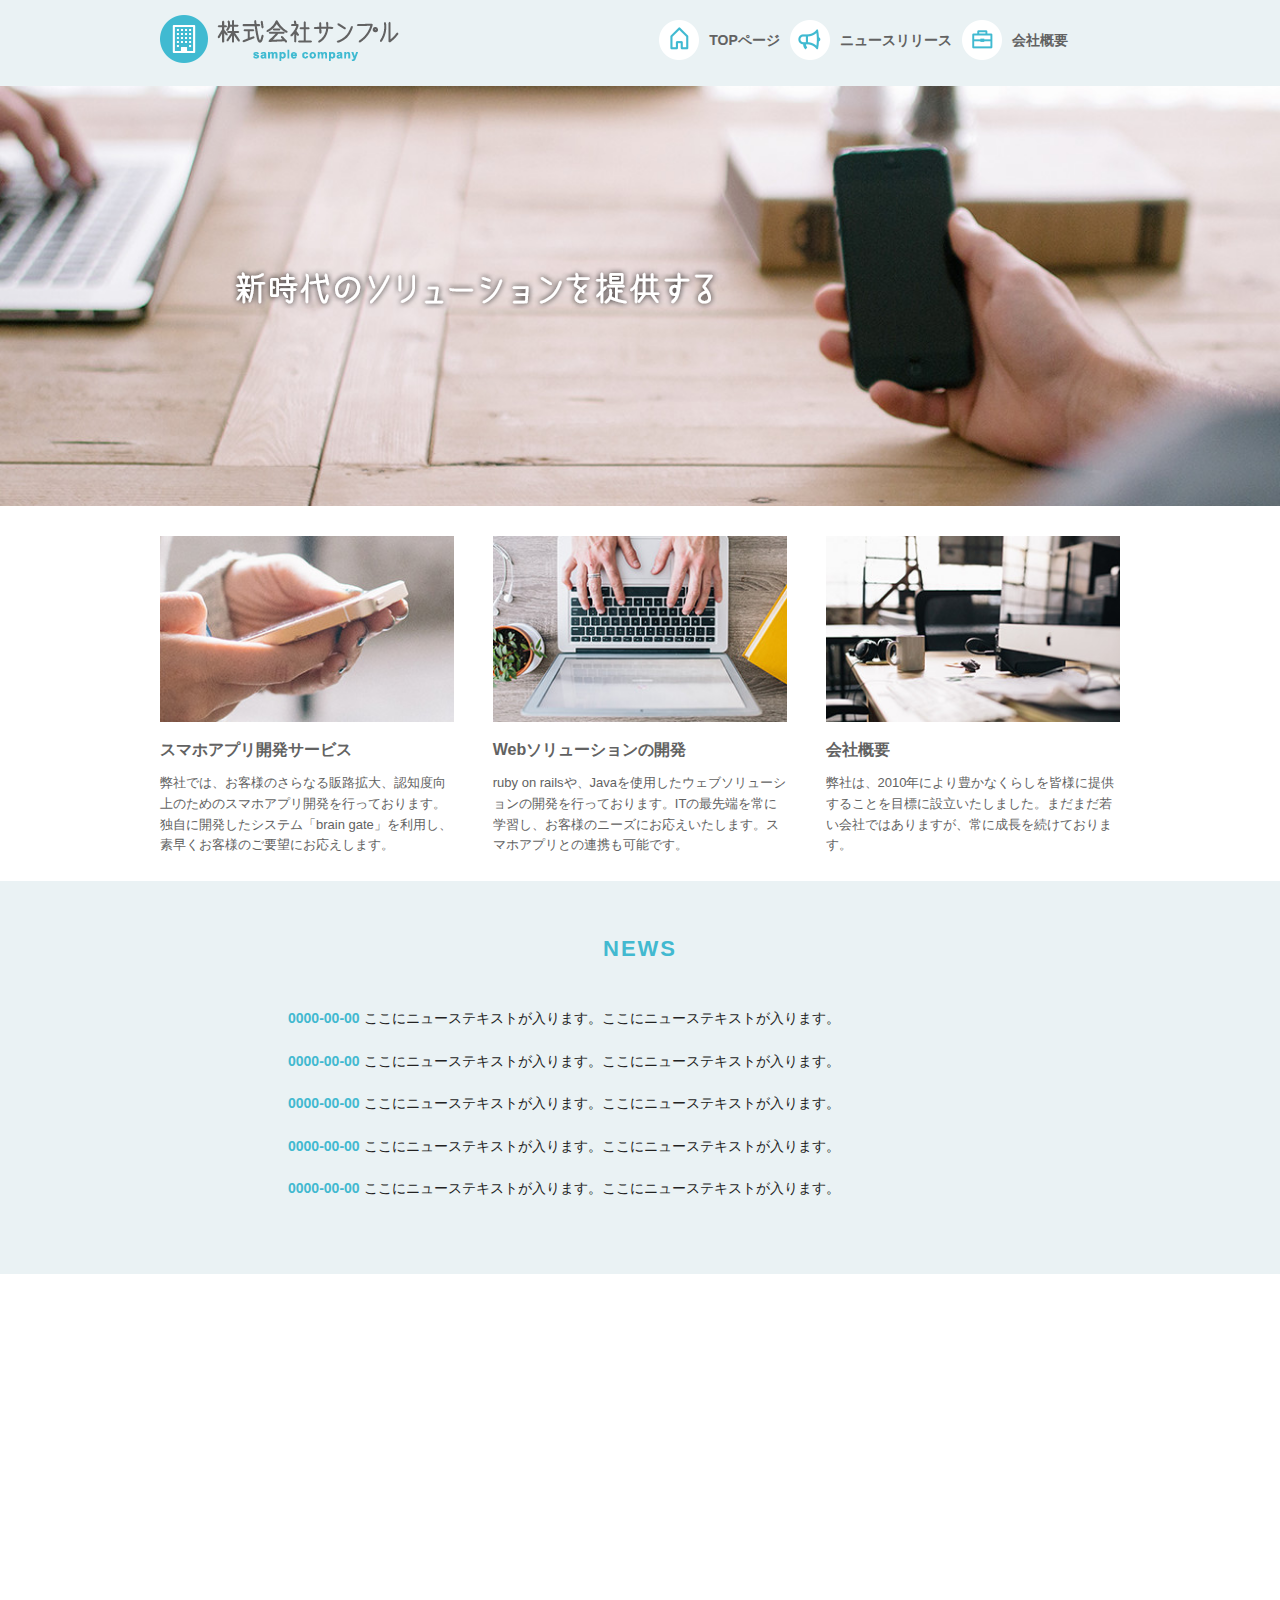
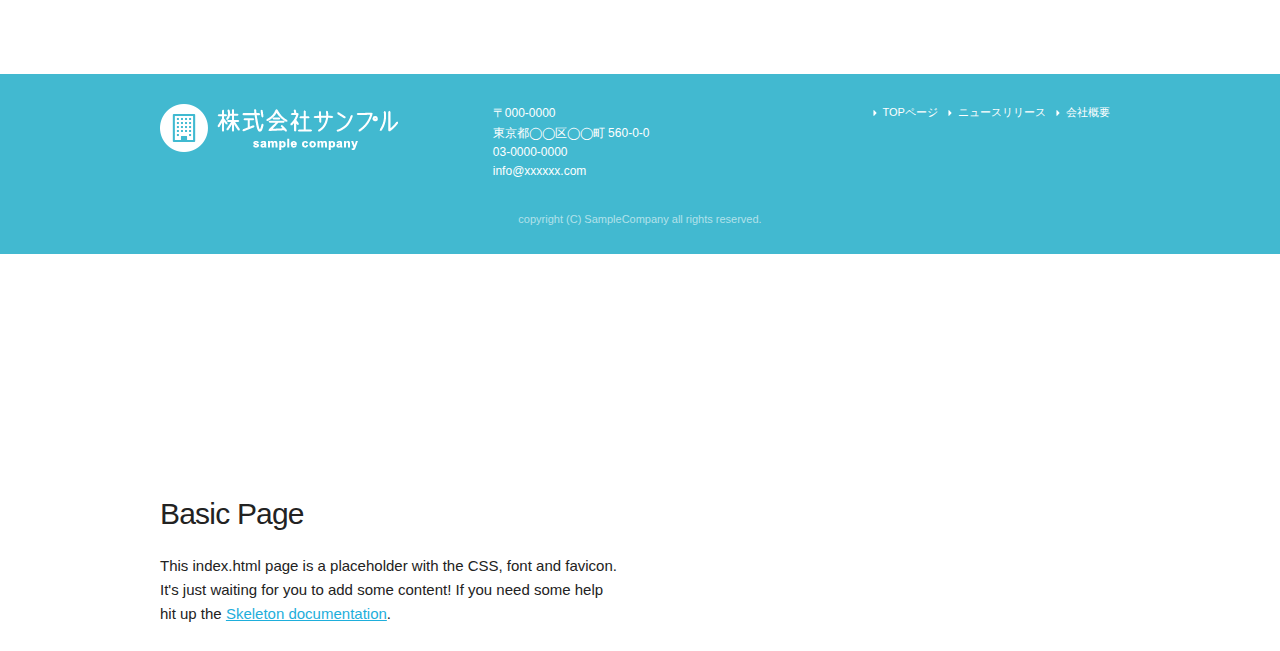
==== index.html @ 651c9660 "first commit" ====
<!DOCTYPE html>
<html lang="jpg">
<head>

  <!-- Basic Page Needs
  –––––––––––––––––––––––––––––––––––––––––––––––––– -->
  <meta charset="utf-8">
  <title>株式会社サンプル</title>
  <meta name="description" content="">
  <meta name="author" content="">

  <!-- Mobile Specific Metas
  –––––––––––––––––––––––––––––––––––––––––––––––––– -->
  <meta name="viewport" content="width=device-width, initial-scale=1">

  <!-- FONT
  –––––––––––––––––––––––––––––––––––––––––––––––––– -->

  <!-- CSS
  –––––––––––––––––––––––––––––––––––––––––––––––––– -->
  <link rel="stylesheet" href="css/normalize.css">
  <link rel="stylesheet" href="css/skeleton.css">
  <link rel="stylesheet" href="css/sample.css">

  <!-- Favicon
  –––––––––––––––––––––––––––––––––––––––––––––––––– -->
  <link rel="icon" type="image/png" href="images/favicon.png">

</head>
<body>
  <header>
    <div id="header_in" class="container">
      <div class="row">
        <div class="six columns logo">
          
          <h1><a href="index.html"><img class="u-max-full-width" src="images/top/logo.png" alt="株式会社サンプル" srcset="images/top/logo@2x.png 2x" /></a></h1>
          
        </div>
        <div class="six columns navi">
          
         <div class="sp_navi">
          <img id="sp_navi_btn" class="u-max-full-width" src="images/top/sp_navi.png" alt="sp_navi" srcset="images/top/sp_navi@2x.png 2x" />

          <ul class="sp_navi_li">
            <li><a href="index.html">TOPページ</a></li>
            <li><a href="news.html">ニュースリリース</a></li>
            <li><a href="company.html">会社概要</a></li>
          </ul>
        </div>
        <!-- sp_navi -->
        
        <div class="pc_navi">
          <ul class="pc_navi_li">
            <li class="navi_toppage"><a href="index.html">TOPページ</a></li>
            <li class="navi_news"><a href="news.html">ニュースリリース</a></li>
            <li class="navi_company"><a href="company.html">会社概要</a></li>
          </ul>
        </div>
        <!-- pc_navi -->

      </div>
    </div>
    <!-- row -->
  </div>
  <!-- header_in -->
  </header>
  
<div id="cover_area">
  <div class="container">
    <div class="twelve columns">
      <img class="u-max-full-width" src="images/top/cover_read.png" alt="新時代のソリューションを提供する" srcset="images/top/cover_read@2x.png 2x" />
    </div>
  </div>
</div>
<!-- #cover -->

<div id="service_area">

  <div class="container">
    <div class="row">

      <div class="four columns">

        <img class="u-max-full-width" src="images/top/service_01.jpg" alt="スマホアプリ開発サービス" srcset="images/top/service_01@2x.jpg 2x" />

        <div class="service_title">スマホアプリ開発サービス</div>
        <p>弊社では、お客様のさらなる販路拡大、認知度向上のためのスマホアプリ開発を行っております。独自に開発したシステム「brain gate」を利用し、素早くお客様のご要望にお応えします。</p>

      </div><!-- column -->
      <div class="four columns">

        <img class="u-max-full-width" src="images/top/service_02.jpg" alt="Webソリューションの開発" srcset="images/top/service_02@2x.jpg 2x" />

        <div class="service_title">Webソリューションの開発</div>
        <p>ruby on railsや、Javaを使用したウェブソリューションの開発を行っております。ITの最先端を常に学習し、お客様のニーズにお応えいたします。スマホアプリとの連携も可能です。</p>

      </div><!-- column -->
      <div class="four columns">

        <img class="u-max-full-width" src="images/top/service_03.jpg" alt="会社概要" srcset="images/top/service_03@2x.jpg 2x" />

        <div class="service_title">会社概要</div>
        <p>弊社は、2010年により豊かなくらしを皆様に提供することを目標に設立いたしました。まだまだ若い会社ではありますが、常に成長を続けております。</p>

      </div><!-- column -->

    </div>
  </div>

</div>
<!-- #service_area -->

<div id="news_area">

  <div class="container">
    <div class="row">

      <div class="twelve columns">

        <div class="news_title">NEWS</div>

        <ul class="news_lists">
          <li><span>0000-00-00</span> ここにニューステキストが入ります。ここにニューステキストが入ります。</li>
          <li><span>0000-00-00</span> ここにニューステキストが入ります。ここにニューステキストが入ります。</li>
          <li><span>0000-00-00</span> ここにニューステキストが入ります。ここにニューステキストが入ります。</li>
          <li><span>0000-00-00</span> ここにニューステキストが入ります。ここにニューステキストが入ります。</li>
          <li><span>0000-00-00</span> ここにニューステキストが入ります。ここにニューステキストが入ります。</li>
        </ul>

      </div>

    </div>
  </div>

</div>
<!-- #news_area -->

<div id="googlemap_area">
  <script src="//maps.google.com/maps/api/js?sensor=true"></script>
<script type="text/javascript">
function googleMap() {
var latlng = new google.maps.LatLng(35.6694293,139.7189323);/* 座標 */
var myOptions = {
zoom: 16, /*拡大比率*/
center: latlng,
scrollwheel: false,
      disableDoubleClickZoom: true,
      draggable: false,
mapTypeControlOptions: { mapTypeIds: ['style', google.maps.MapTypeId.ROADMAP] }
};
var map = new google.maps.Map(document.getElementById('map1'), myOptions);
/*アイコン設定*/
var icon = new google.maps.MarkerImage('images/top/pin.png',/*画像url*/
new google.maps.Size(48,56),/*アイコンサイズ*/
new google.maps.Point(0,0)/*アイコン位置*/
);
var markerOptions = {
position: latlng,
map: map,
icon: icon,
title: '株式会社サンプル',/*タイトル*/
animation: google.maps.Animation.DROP/*アニメーション*/
};
var marker = new google.maps.Marker(markerOptions);
/*取得スタイルの貼り付け*/
var styleOptions = [
{
"stylers": [
{ "hue": '#	eaf2f4' }
]
}
];
var styledMapOptions = { name: '株式会社サンプル' }/*地図右上のタイトル*/
var sampleType = new google.maps.StyledMapType(styleOptions, styledMapOptions);
map.mapTypes.set('style', sampleType);
map.setMapTypeId('style');
};
google.maps.event.addDomListener(window, 'load', function() {
googleMap();
});
</script>
<div id="map1" style="width:100%; height:400px; margin:0 auto;"></div>

</div>
<!-- #googlemap_area -->

<footer>
  <div class="container">
    <div class="row">
      <div class="four columns sp">
        <img class="u-max-full-width" src="images/top/footer_logo.png" alt="株式会社サンプル" srcset="images/top/footer_logo@2x.png 2x" />
      </div>
      <!-- columns -->
      <div class="four columns foot_address sp">
        〒000-0000<br />
        東京都◯◯区◯◯町 560-0-0<br />
        03-0000-0000<br />
        info@xxxxxx.com
      </div>
      <!-- columns -->
      <div class="four columns">
        <ul class="foot_navi">
          <li><a href="">TOPページ</a></li>
          <li><a href="">ニュースリリース</a></li>
          <li><a href="">会社概要</a></li>
        </ul>
      </div>
      <!-- columns -->
    </div>
    <!-- row -->

    <div class="row">
      <div class="twelve columns sp">
        <p class="copy">copyright (C) SampleCompany all rights reserved.</p>
      </div>
      <!-- columns -->
    </div>
    <!-- row -->
  </div>
</footer>
<!-- //footer -->

  <!-- Primary Page Layout
  –––––––––––––––––––––––––––––––––––––––––––––––––– -->
  <div class="container">
    <div class="row">
      <div class="one-half column" style="margin-top: 25%">
        <h4>Basic Page</h4>
        <p>This index.html page is a placeholder with the CSS, font and favicon. It's just waiting for you to add some content! If you need some help hit up the <a href="http://www.getskeleton.com">Skeleton documentation</a>.</p>
      </div>
    </div>
  </div>

<script type="text/javascript" src="//ajax.googleapis.com/ajax/libs/jquery/1.10.2/jquery.min.js"></script>

<script>
  $(function(){
    $(document).ready(function(){

      $("#sp_navi_btn").click(function () {
        $(this).next().slideToggle();
      });

    });
  });
</script>

<!-- End Document
  –––––––––––––––––––––––––––––––––––––––––––––––––– -->
</body>
</html>
---- css/skeleton.css ----
/*
* Skeleton V2.0.4
* Copyright 2014, Dave Gamache
* www.getskeleton.com
* Free to use under the MIT license.
* http://www.opensource.org/licenses/mit-license.php
* 12/29/2014
*/


/* Table of contents
––––––––––––––––––––––––––––––––––––––––––––––––––
- Grid
- Base Styles
- Typography
- Links
- Buttons
- Forms
- Lists
- Code
- Tables
- Spacing
- Utilities
- Clearing
- Media Queries
*/


/* Grid
–––––––––––––––––––––––––––––––––––––––––––––––––– */
.container {
  position: relative;
  width: 100%;
  max-width: 960px;
  margin: 0 auto;
  padding: 0 20px;
  box-sizing: border-box; }
.column,
.columns {
  width: 100%;
  float: left;
  box-sizing: border-box; }

/* For devices larger than 400px */
@media (min-width: 400px) {
  .container {
    width: 85%;
    padding: 0; }
}

/* For devices larger than 550px */
@media (min-width: 550px) {
  .container {
    width: 80%; }
  .column,
  .columns {
    margin-left: 4%; }
  .column:first-child,
  .columns:first-child {
    margin-left: 0; }

  .one.column,
  .one.columns                    { width: 4.66666666667%; }
  .two.columns                    { width: 13.3333333333%; }
  .three.columns                  { width: 22%;            }
  .four.columns                   { width: 30.6666666667%; }
  .five.columns                   { width: 39.3333333333%; }
  .six.columns                    { width: 48%;            }
  .seven.columns                  { width: 56.6666666667%; }
  .eight.columns                  { width: 65.3333333333%; }
  .nine.columns                   { width: 74.0%;          }
  .ten.columns                    { width: 82.6666666667%; }
  .eleven.columns                 { width: 91.3333333333%; }
  .twelve.columns                 { width: 100%; margin-left: 0; }

  .one-third.column               { width: 30.6666666667%; }
  .two-thirds.column              { width: 65.3333333333%; }

  .one-half.column                { width: 48%; }

  /* Offsets */
  .offset-by-one.column,
  .offset-by-one.columns          { margin-left: 8.66666666667%; }
  .offset-by-two.column,
  .offset-by-two.columns          { margin-left: 17.3333333333%; }
  .offset-by-three.column,
  .offset-by-three.columns        { margin-left: 26%;            }
  .offset-by-four.column,
  .offset-by-four.columns         { margin-left: 34.6666666667%; }
  .offset-by-five.column,
  .offset-by-five.columns         { margin-left: 43.3333333333%; }
  .offset-by-six.column,
  .offset-by-six.columns          { margin-left: 52%;            }
  .offset-by-seven.column,
  .offset-by-seven.columns        { margin-left: 60.6666666667%; }
  .offset-by-eight.column,
  .offset-by-eight.columns        { margin-left: 69.3333333333%; }
  .offset-by-nine.column,
  .offset-by-nine.columns         { margin-left: 78.0%;          }
  .offset-by-ten.column,
  .offset-by-ten.columns          { margin-left: 86.6666666667%; }
  .offset-by-eleven.column,
  .offset-by-eleven.columns       { margin-left: 95.3333333333%; }

  .offset-by-one-third.column,
  .offset-by-one-third.columns    { margin-left: 34.6666666667%; }
  .offset-by-two-thirds.column,
  .offset-by-two-thirds.columns   { margin-left: 69.3333333333%; }

  .offset-by-one-half.column,
  .offset-by-one-half.columns     { margin-left: 52%; }

}


/* Base Styles
–––––––––––––––––––––––––––––––––––––––––––––––––– */
/* NOTE
html is set to 62.5% so that all the REM measurements throughout Skeleton
are based on 10px sizing. So basically 1.5rem = 15px :) */
html {
  font-size: 62.5%; }
body {
  font-size: 1.5em; /* currently ems cause chrome bug misinterpreting rems on body element */
  line-height: 1.6;
  font-weight: 400;
  font-family: "Raleway", "HelveticaNeue", "Helvetica Neue", Helvetica, Arial, sans-serif;
  color: #222; }


/* Typography
–––––––––––––––––––––––––––––––––––––––––––––––––– */
h1, h2, h3, h4, h5, h6 {
  margin-top: 0;
  margin-bottom: 2rem;
  font-weight: 300; }
h1 { font-size: 4.0rem; line-height: 1.2;  letter-spacing: -.1rem;}
h2 { font-size: 3.6rem; line-height: 1.25; letter-spacing: -.1rem; }
h3 { font-size: 3.0rem; line-height: 1.3;  letter-spacing: -.1rem; }
h4 { font-size: 2.4rem; line-height: 1.35; letter-spacing: -.08rem; }
h5 { font-size: 1.8rem; line-height: 1.5;  letter-spacing: -.05rem; }
h6 { font-size: 1.5rem; line-height: 1.6;  letter-spacing: 0; }

/* Larger than phablet */
@media (min-width: 550px) {
  h1 { font-size: 5.0rem; }
  h2 { font-size: 4.2rem; }
  h3 { font-size: 3.6rem; }
  h4 { font-size: 3.0rem; }
  h5 { font-size: 2.4rem; }
  h6 { font-size: 1.5rem; }
}

p {
  margin-top: 0; }


/* Links
–––––––––––––––––––––––––––––––––––––––––––––––––– */
a {
  color: #1EAEDB; }
a:hover {
  color: #0FA0CE; }


/* Buttons
–––––––––––––––––––––––––––––––––––––––––––––––––– */
.button,
button,
input[type="submit"],
input[type="reset"],
input[type="button"] {
  display: inline-block;
  height: 38px;
  padding: 0 30px;
  color: #555;
  text-align: center;
  font-size: 11px;
  font-weight: 600;
  line-height: 38px;
  letter-spacing: .1rem;
  text-transform: uppercase;
  text-decoration: none;
  white-space: nowrap;
  background-color: transparent;
  border-radius: 4px;
  border: 1px solid #bbb;
  cursor: pointer;
  box-sizing: border-box; }
.button:hover,
button:hover,
input[type="submit"]:hover,
input[type="reset"]:hover,
input[type="button"]:hover,
.button:focus,
button:focus,
input[type="submit"]:focus,
input[type="reset"]:focus,
input[type="button"]:focus {
  color: #333;
  border-color: #888;
  outline: 0; }
.button.button-primary,
button.button-primary,
input[type="submit"].button-primary,
input[type="reset"].button-primary,
input[type="button"].button-primary {
  color: #FFF;
  background-color: #33C3F0;
  border-color: #33C3F0; }
.button.button-primary:hover,
button.button-primary:hover,
input[type="submit"].button-primary:hover,
input[type="reset"].button-primary:hover,
input[type="button"].button-primary:hover,
.button.button-primary:focus,
button.button-primary:focus,
input[type="submit"].button-primary:focus,
input[type="reset"].button-primary:focus,
input[type="button"].button-primary:focus {
  color: #FFF;
  background-color: #1EAEDB;
  border-color: #1EAEDB; }


/* Forms
–––––––––––––––––––––––––––––––––––––––––––––––––– */
input[type="email"],
input[type="number"],
input[type="search"],
input[type="text"],
input[type="tel"],
input[type="url"],
input[type="password"],
textarea,
select {
  height: 38px;
  padding: 6px 10px; /* The 6px vertically centers text on FF, ignored by Webkit */
  background-color: #fff;
  border: 1px solid #D1D1D1;
  border-radius: 4px;
  box-shadow: none;
  box-sizing: border-box; }
/* Removes awkward default styles on some inputs for iOS */
input[type="email"],
input[type="number"],
input[type="search"],
input[type="text"],
input[type="tel"],
input[type="url"],
input[type="password"],
textarea {
  -webkit-appearance: none;
     -moz-appearance: none;
          appearance: none; }
textarea {
  min-height: 65px;
  padding-top: 6px;
  padding-bottom: 6px; }
input[type="email"]:focus,
input[type="number"]:focus,
input[type="search"]:focus,
input[type="text"]:focus,
input[type="tel"]:focus,
input[type="url"]:focus,
input[type="password"]:focus,
textarea:focus,
select:focus {
  border: 1px solid #33C3F0;
  outline: 0; }
label,
legend {
  display: block;
  margin-bottom: .5rem;
  font-weight: 600; }
fieldset {
  padding: 0;
  border-width: 0; }
input[type="checkbox"],
input[type="radio"] {
  display: inline; }
label > .label-body {
  display: inline-block;
  margin-left: .5rem;
  font-weight: normal; }


/* Lists
–––––––––––––––––––––––––––––––––––––––––––––––––– */
ul {
  list-style: circle inside; }
ol {
  list-style: decimal inside; }
ol, ul {
  padding-left: 0;
  margin-top: 0; }
ul ul,
ul ol,
ol ol,
ol ul {
  margin: 1.5rem 0 1.5rem 3rem;
  font-size: 90%; }
li {
  margin-bottom: 1rem; }


/* Code
–––––––––––––––––––––––––––––––––––––––––––––––––– */
code {
  padding: .2rem .5rem;
  margin: 0 .2rem;
  font-size: 90%;
  white-space: nowrap;
  background: #F1F1F1;
  border: 1px solid #E1E1E1;
  border-radius: 4px; }
pre > code {
  display: block;
  padding: 1rem 1.5rem;
  white-space: pre; }


/* Tables
–––––––––––––––––––––––––––––––––––––––––––––––––– */
th,
td {
  padding: 12px 15px;
  text-align: left;
  border-bottom: 1px solid #E1E1E1; }
th:first-child,
td:first-child {
  padding-left: 0; }
th:last-child,
td:last-child {
  padding-right: 0; }


/* Spacing
–––––––––––––––––––––––––––––––––––––––––––––––––– */
button,
.button {
  margin-bottom: 1rem; }
input,
textarea,
select,
fieldset {
  margin-bottom: 1.5rem; }
pre,
blockquote,
dl,
figure,
table,
p,
ul,
ol,
form {
  margin-bottom: 2.5rem; }


/* Utilities
–––––––––––––––––––––––––––––––––––––––––––––––––– */
.u-full-width {
  width: 100%;
  box-sizing: border-box; }
.u-max-full-width {
  max-width: 100%;
  box-sizing: border-box; }
.u-pull-right {
  float: right; }
.u-pull-left {
  float: left; }


/* Misc
–––––––––––––––––––––––––––––––––––––––––––––––––– */
hr {
  margin-top: 3rem;
  margin-bottom: 3.5rem;
  border-width: 0;
  border-top: 1px solid #E1E1E1; }


/* Clearing
–––––––––––––––––––––––––––––––––––––––––––––––––– */

/* Self Clearing Goodness */
.container:after,
.row:after,
.u-cf {
  content: "";
  display: table;
  clear: both; }


/* Media Queries
–––––––––––––––––––––––––––––––––––––––––––––––––– */
/*
Note: The best way to structure the use of media queries is to create the queries
near the relevant code. For example, if you wanted to change the styles for buttons
on small devices, paste the mobile query code up in the buttons section and style it
there.
*/


/* Larger than mobile */
@media (min-width: 400px) {}

/* Larger than phablet (also point when grid becomes active) */
@media (min-width: 550px) {}

/* Larger than tablet */
@media (min-width: 750px) {}

/* Larger than desktop */
@media (min-width: 1000px) {}

/* Larger than Desktop HD */
@media (min-width: 1200px) {}
---- css/sample.css ----
html {
  font-size: 62.5%; }

header {
  background: #eaf2f4; }
  header #header_in {
    padding-top: 10px;
    padding-bottom: 4px; }
  @media (max-width: 550px) {
    header .logo {
      width: 190px; }
    header .navi {
      width: 40px;
      float: right; } }
  header .sp_navi_li {
    width: 180px;
    position: absolute;
    top: 50px;
    right: 2%;
    border: 1px solid #eee;
    background: white;
    margin: 0;
    padding: 0;
    display: none;
    z-index: 100; }
    header .sp_navi_li li {
      list-style: none;
      margin: 0;
      padding: 0; }
      header .sp_navi_li li a {
        display: block;
        padding: 10px 8px;
        border-bottom: 1px solid #eee;
        font-size: 14px;
        text-decoration: none; }
  @media (min-width: 551px) {
    header .sp_navi {
      display: none; }
    header #header_in {
      padding: 15px 0 10px 0; }
    header .pc_navi_li {
      margin: 0;
      padding: 0; }
      header .pc_navi_li li {
        list-style: none;
        margin: 5px 0 0 0;
        padding: 0; }
        header .pc_navi_li li a {
          color: #626262;
          text-decoration: none;
          font-weight: bold;
          font-size: 14px;
          font-size: 1.4rem;
          float: left;
          padding-right: 10px; }
        header .pc_navi_li li a:hover {
          color: #42b9d0; }
      header .pc_navi_li li.navi_toppage a {
        background-repeat: no-repeat;
        display: inline-block;
        line-height: 40px;
        padding-left: 50px;
        background-image: url("../images/top/navi_top.png");
        background-size: 40px 40px; } }
    @media screen and (min-width: 551px) and (-webkit-min-device-pixel-ratio: 2), (min-width: 551px) and (min-resolution: 2dppx) {
      header .pc_navi_li li.navi_toppage a {
        background-image: url("../images/top/navi_top@2x.png"); } }
  @media (min-width: 551px) {
      header .pc_navi_li li.navi_news a {
        background-repeat: no-repeat;
        display: inline-block;
        line-height: 40px;
        padding-left: 50px;
        background-image: url("../images/top/navi_news.png");
        background-size: 40px 40px; } }
    @media screen and (min-width: 551px) and (-webkit-min-device-pixel-ratio: 2), (min-width: 551px) and (min-resolution: 2dppx) {
      header .pc_navi_li li.navi_news a {
        background-image: url("../images/top/navi_news@2x.png"); } }
  @media (min-width: 551px) {
      header .pc_navi_li li.navi_company a {
        background-repeat: no-repeat;
        display: inline-block;
        line-height: 40px;
        padding-left: 50px;
        background-image: url("../images/top/navi_company.png");
        background-size: 40px 40px; } }
    @media screen and (min-width: 551px) and (-webkit-min-device-pixel-ratio: 2), (min-width: 551px) and (min-resolution: 2dppx) {
      header .pc_navi_li li.navi_company a {
        background-image: url("../images/top/navi_company@2x.png"); } }

  @media (max-width: 550px) {
    header .pc_navi {
      display: none; } }

#cover_area {
  text-align: center;
  padding: 80px 0;
  background-image: url("../images/top/cover.jpg");
  background-size: cover; }
  @media screen and (-webkit-min-device-pixel-ratio: 2), (min-resolution: 2dppx) {
    #cover_area {
      background-image: url("../images/top/cover@2x.jpg"); } }
  @media (min-width: 551px) {
    #cover_area {
      text-align: left;
      height: 420px;
      padding: 0; }
      #cover_area img {
        margin-top: 180px;
        margin-left: 70px; } }

#service_area {
  padding-top: 20px; }
  @media (min-width: 551px) {
    #service_area {
      padding-top: 30px; } }
  #service_area .columns {
    color: #626262; }
    #service_area .columns .service_title {
      font-size: 18px;
      font-size: 1.8rem;
      font-weight: bold;
      margin-top: 8px; }
    #service_area .columns p {
      font-size: 15px;
      font-size: 1.5rem;
      margin-top: 10px; }
    @media (min-width: 551px) {
      #service_area .columns .service_title {
        font-size: 16px;
        font-size: 1.6rem; }
      #service_area .columns p {
        font-size: 13px;
        font-size: 1.3rem; } }

#news_area {
  background-color: #eaf2f4; }
  @media (min-width: 551px) {
    #news_area .container {
      padding: 0px 10% 50px 10%; } }
  #news_area .news_title {
    text-align: center;
    font-size: 26px;
    font-size: 2.6rem;
    color: #42b9d0;
    padding: 15px 0 10px 0;
    font-weight: bold;
    letter-spacing: 0.2rem; }
  #news_area .news_lists li {
    list-style: none;
    font-size: 15px;
    font-size: 1.5rem; }
    #news_area .news_lists li span {
      color: #42b9d0;
      font-weight: bold;
      display: block;
      margin-bottom: 3px; }
  @media (min-width: 551px) {
    #news_area .news_title {
      text-align: center;
      font-size: 22px;
      font-size: 2.2rem;
      color: #42b9d0;
      padding: 50px 0 41px 0;
      letter-spacing: 0.2rem; }
    #news_area .news_lists li {
      list-style: none;
      font-size: 14px;
      font-size: 1.4rem;
      margin-bottom: 20px; }
      #news_area .news_lists li span {
        color: #42b9d0;
        font-weight: bold;
        display: inline;
        margin-bottom: 0px; } }

footer {
  background-color: #42b9d0;
  color: #fff;
  padding-top: 20px; }
  @media (max-width: 550px) {
    footer .container {
      margin: 0;
      padding: 0; }
    footer .sp {
      padding: 0 6%;
      margin: 0 auto; }
    footer .foot_navi {
      margin-top: 20px; }
      footer .foot_navi li {
        list-style: none;
        margin-bottom: 1px; }
        footer .foot_navi li a {
          color: #42b9d0;
          background-color: #eaf2f4;
          display: block;
          text-align: center;
          font-weight: bold;
          text-decoration: none;
          font-size: 16px;
          font-size: 1.6rem;
          padding: 16px 0; } }
  footer .foot_address {
    font-size: 16px;
    font-size: 1.6rem;
    padding-top: 10px; }
  footer .copy {
    text-align: center;
    font-size: 11px;
    font-size: 1.1rem;
    color: #b2e1ea; }
  @media (min-width: 551px) {
    footer {
      padding-top: 30px; }
      footer .foot_address {
        padding: 0px;
        font-size: 12px;
        font-size: 1.2rem; }
      footer .foot_navi {
        float: right; }
        footer .foot_navi li {
          list-style: none;
          background-repeat: no-repeat;
          background-position: left center;
          display: inline-block;
          float: left;
          margin-right: 10px;
          font-size: 11px;
          font-size: 1.1rem;
          background-image: url("../images/top/foot_arroehead.png");
          background-size: 4px 6px; } }
      @media screen and (min-width: 551px) and (-webkit-min-device-pixel-ratio: 2), (min-width: 551px) and (min-resolution: 2dppx) {
        footer .foot_navi li {
          background-image: url("../images/top/foot_arroehead@2x.png"); } }
  @media (min-width: 551px) {
        footer .foot_navi a {
          color: white;
          padding-left: 10px;
          text-decoration: none; }
        footer .foot_navi a:hover {
          color: #eaf2f4; }
      footer .copy {
        margin-top: 30px; } }

h1 {
  margin: 0;
  padding: 0; }

/*# sourceMappingURL=sample.css.map */
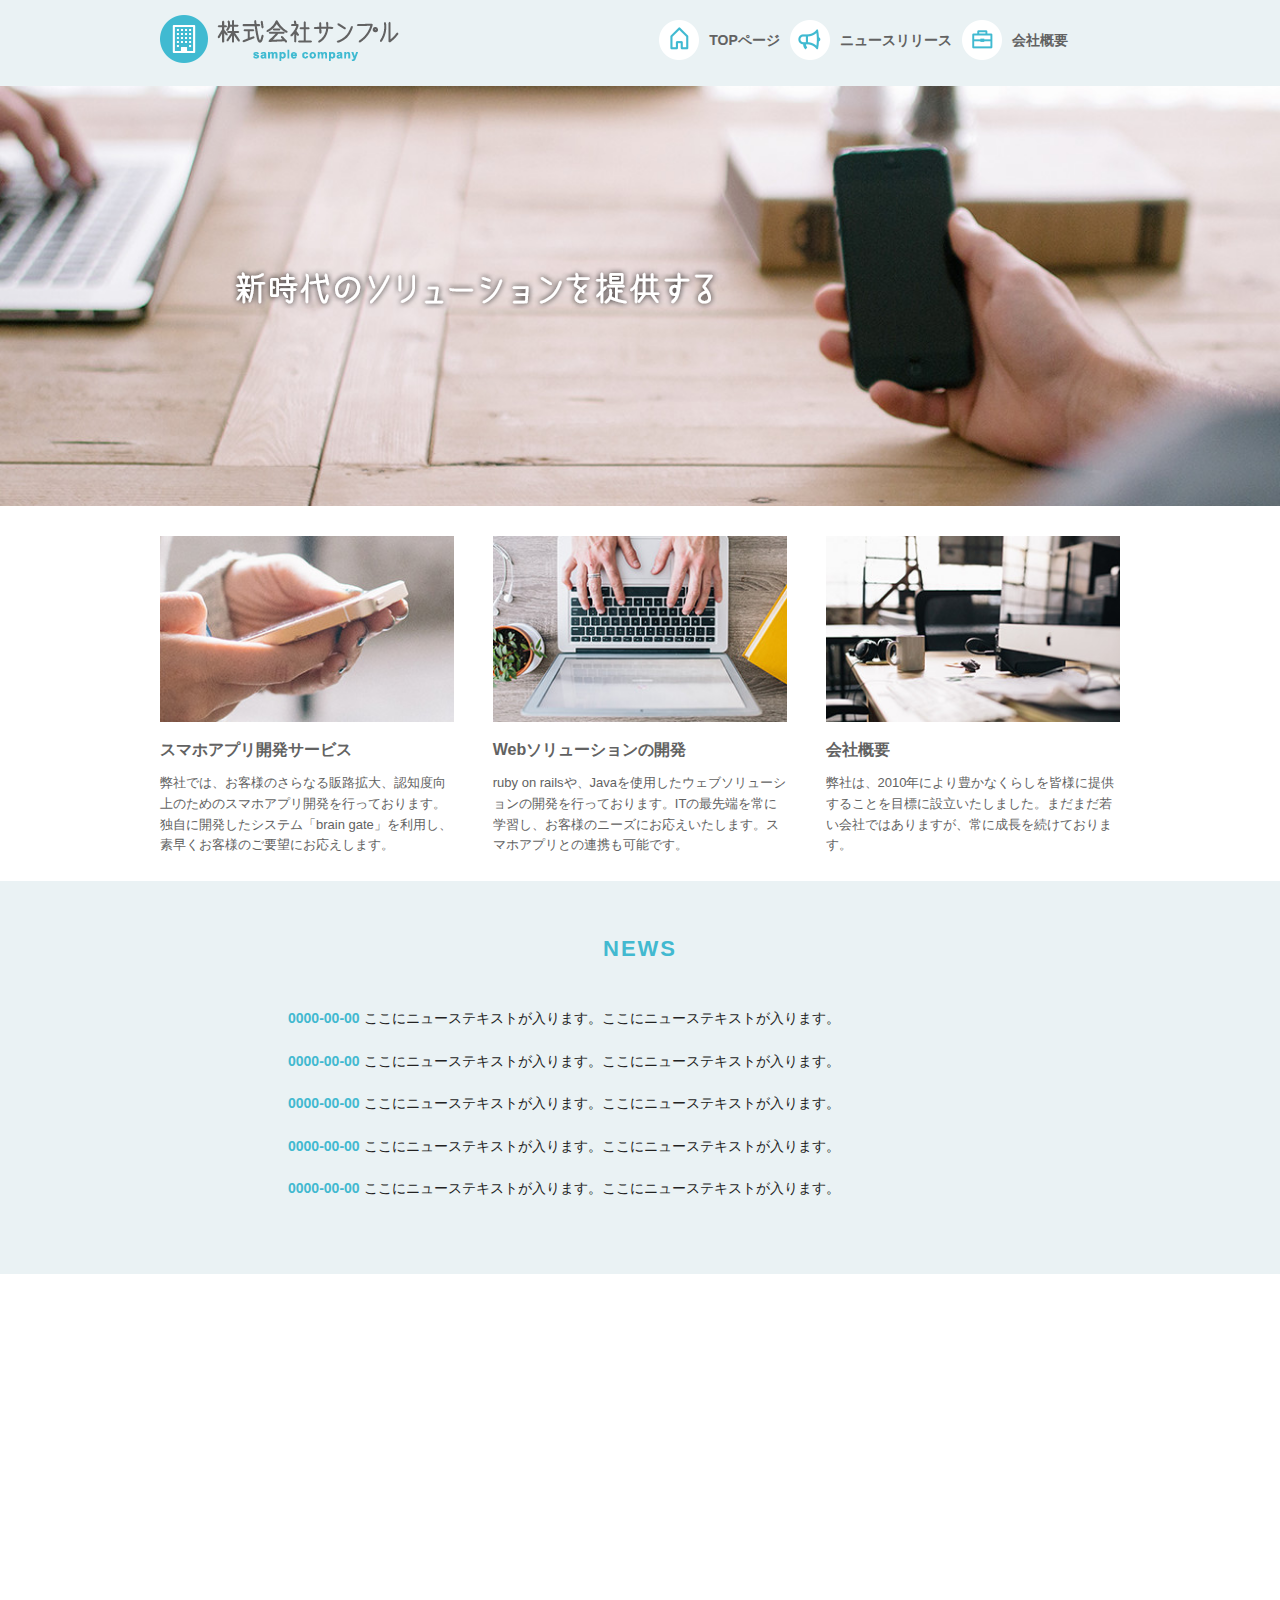
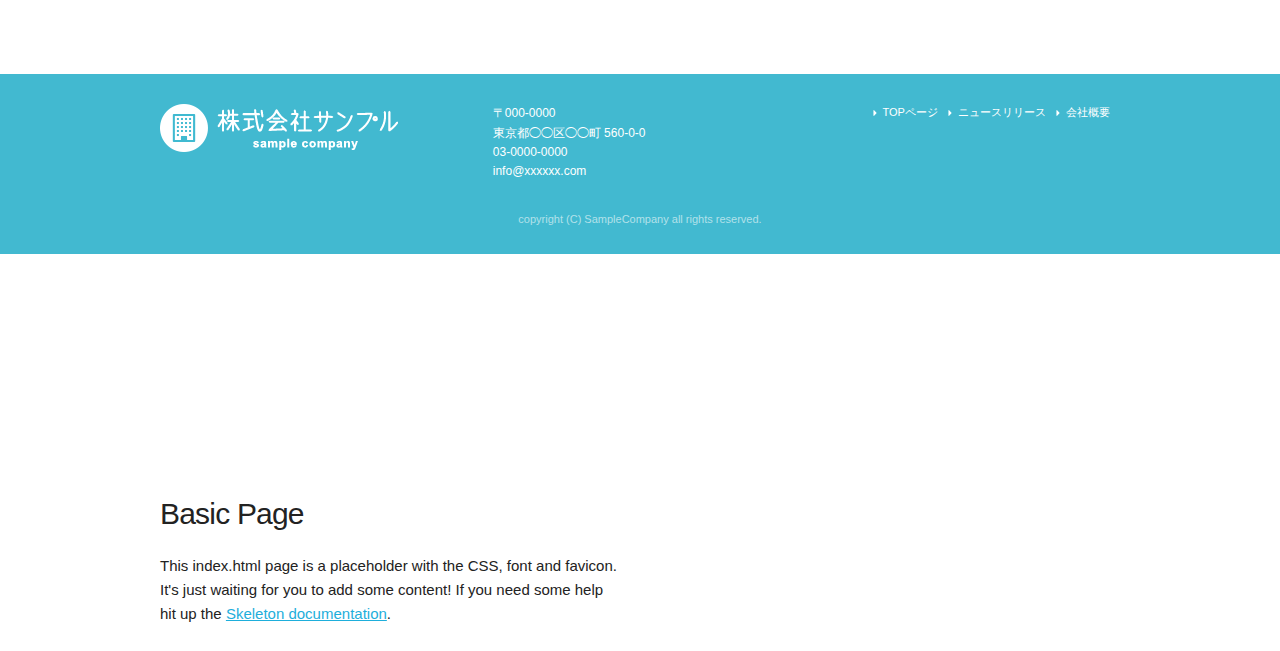
==== commit 12fba8db: "kadai mae" ====
--- a/index.html
+++ b/index.html
@@ -1,5 +1,5 @@
 <!DOCTYPE html>
-<html lang="jpg">
+<html lang="ja">
 <head>
 
   <!-- Basic Page Needs
--- a/css/sample.css
+++ b/css/sample.css
@@ -146,11 +146,11 @@
     padding: 15px 0 10px 0;
     font-weight: bold;
     letter-spacing: 0.2rem; }
-  #news_area .news_lists li {
+  #news_area .news_li li {
     list-style: none;
     font-size: 15px;
     font-size: 1.5rem; }
-    #news_area .news_lists li span {
+    #news_area .news_li li span {
       color: #42b9d0;
       font-weight: bold;
       display: block;
@@ -246,4 +246,135 @@
   margin: 0;
   padding: 0; }
 
+#sub_cover {
+  padding: 40px 0;
+  background-image: url("../images/news/sub_cover.jpg");
+  background-size: cover; }
+  @media screen and (-webkit-min-device-pixel-ratio: 2), (min-resolution: 2dppx) {
+    #sub_cover {
+      background-image: url("../images/news/sub_cover@2x.jpg"); } }
+  @media (min-width: 550px) {
+    #sub_cover {
+      padding: 80px 0; } }
+  #sub_cover h2 {
+    text-align: center;
+    color: white;
+    font-size: 32px;
+    font-size: 3.2rem;
+    font-weight: bold;
+    margin: 0;
+    letter-spacing: 0.2rem;
+    line-height: 1.25; }
+
+#contents {
+  padding-top: 20px; }
+  @media (min-width: 550px) {
+    #contents {
+      padding-top: 35px;
+      padding-bottom: 70px; } }
+  @media (min-width: 550px) {
+    #contents #main {
+      padding-right: 20px; } }
+  #contents #main h2.company_title {
+    margin-bottom: 0px; }
+  #contents #main h2 {
+    color: #42b9d0;
+    border-bottom: 3px solid #42b9d0;
+    font-size: 15px;
+    font-size: 1.5rem;
+    font-weight: bold;
+    padding-bottom: 15px; }
+    @media (min-width: 550px) {
+      #contents #main h2 {
+        font-size: 2rem;
+        padding-bottom: 20px; } }
+  #contents #main .news_li {
+    font-size: 1.5rem; }
+  #contents #main .news_li li {
+    list-style: none; }
+    #contents #main .news_li li span {
+      color: #42b9d0;
+      display: block;
+      font-weight: bold;
+      margin-bottom: 3px; }
+      @media (min-width: 550px) {
+        #contents #main .news_li li span {
+          display: inline-block;
+          margin-bottom: 0;
+          padding-right: 10px; } }
+    @media (min-width: 550px) {
+      #contents #main .news_li li {
+        list-style: none;
+        padding-bottom: 5px; } }
+  #contents #main th, #contents #main td {
+    padding: 20px 0;
+    color: #626262;
+    font-size: 1.4rem; }
+  #contents #main th {
+    padding-right: 20px; }
+  #contents #sidebar {
+    padding-bottom: 20px; }
+    #contents #sidebar .columns {
+      float: left;
+      box-sizing: border-box; }
+    @media (min-width: 550px) {
+      #contents #sidebar .three columns {
+        width: 22%; }
+      #contents #sidebar .columns {
+        margin-left: 4%; } }
+    @media (max-width: 550px) {
+      #contents #sidebar .pc_sidemenu {
+        display: none; } }
+    #contents #sidebar .pc_sidemenu h3 {
+      color: #42b9d0;
+      font-size: 1.4rem;
+      letter-spacing: 0.2rem;
+      font-weight: bold;
+      background-color: #f3f9fb;
+      padding: 15px;
+      margin-bottom: 0px; }
+    #contents #sidebar .pc_sidemenu li {
+      list-style: none;
+      display: block;
+      border-bottom: 1px solid #e5e5e5;
+      background-repeat: no-repeat;
+      background-position: 8px center;
+      margin-bottom: 0px;
+      padding: 10px 10px 10px 20px;
+      background-image: url(../images/news/side_arrow.png);
+      background-size: 4px 8px; }
+      #contents #sidebar .pc_sidemenu li a:hover {
+        color: #42b9d0; }
+      #contents #sidebar .pc_sidemenu li a {
+        color: #339fd1;
+        text-decoration: none; }
+  #contents a {
+    background-color: transparent; }
+  #contents a:hover {
+    outline: 0;
+    outline-color: initial;
+    outline-style: initial;
+    outline-width: 0px; }
+  #contents a:-webkit-any-link {
+    cursor: auto; }
+
+tr {
+  display: table-row;
+  vertical-align: inherit;
+  border-color: inherit; }
+
+table {
+  border-collapse: collapse;
+  border-spacing: 0; }
+
+th, td {
+  padding: 12px 15px;
+  text-align: left;
+  border-bottom: 1px solid #E1E1E1; }
+
+h3 {
+  line-height: 1.3;
+  margin-top: 0;
+  display: block; }
+
 /*# sourceMappingURL=sample.css.map */
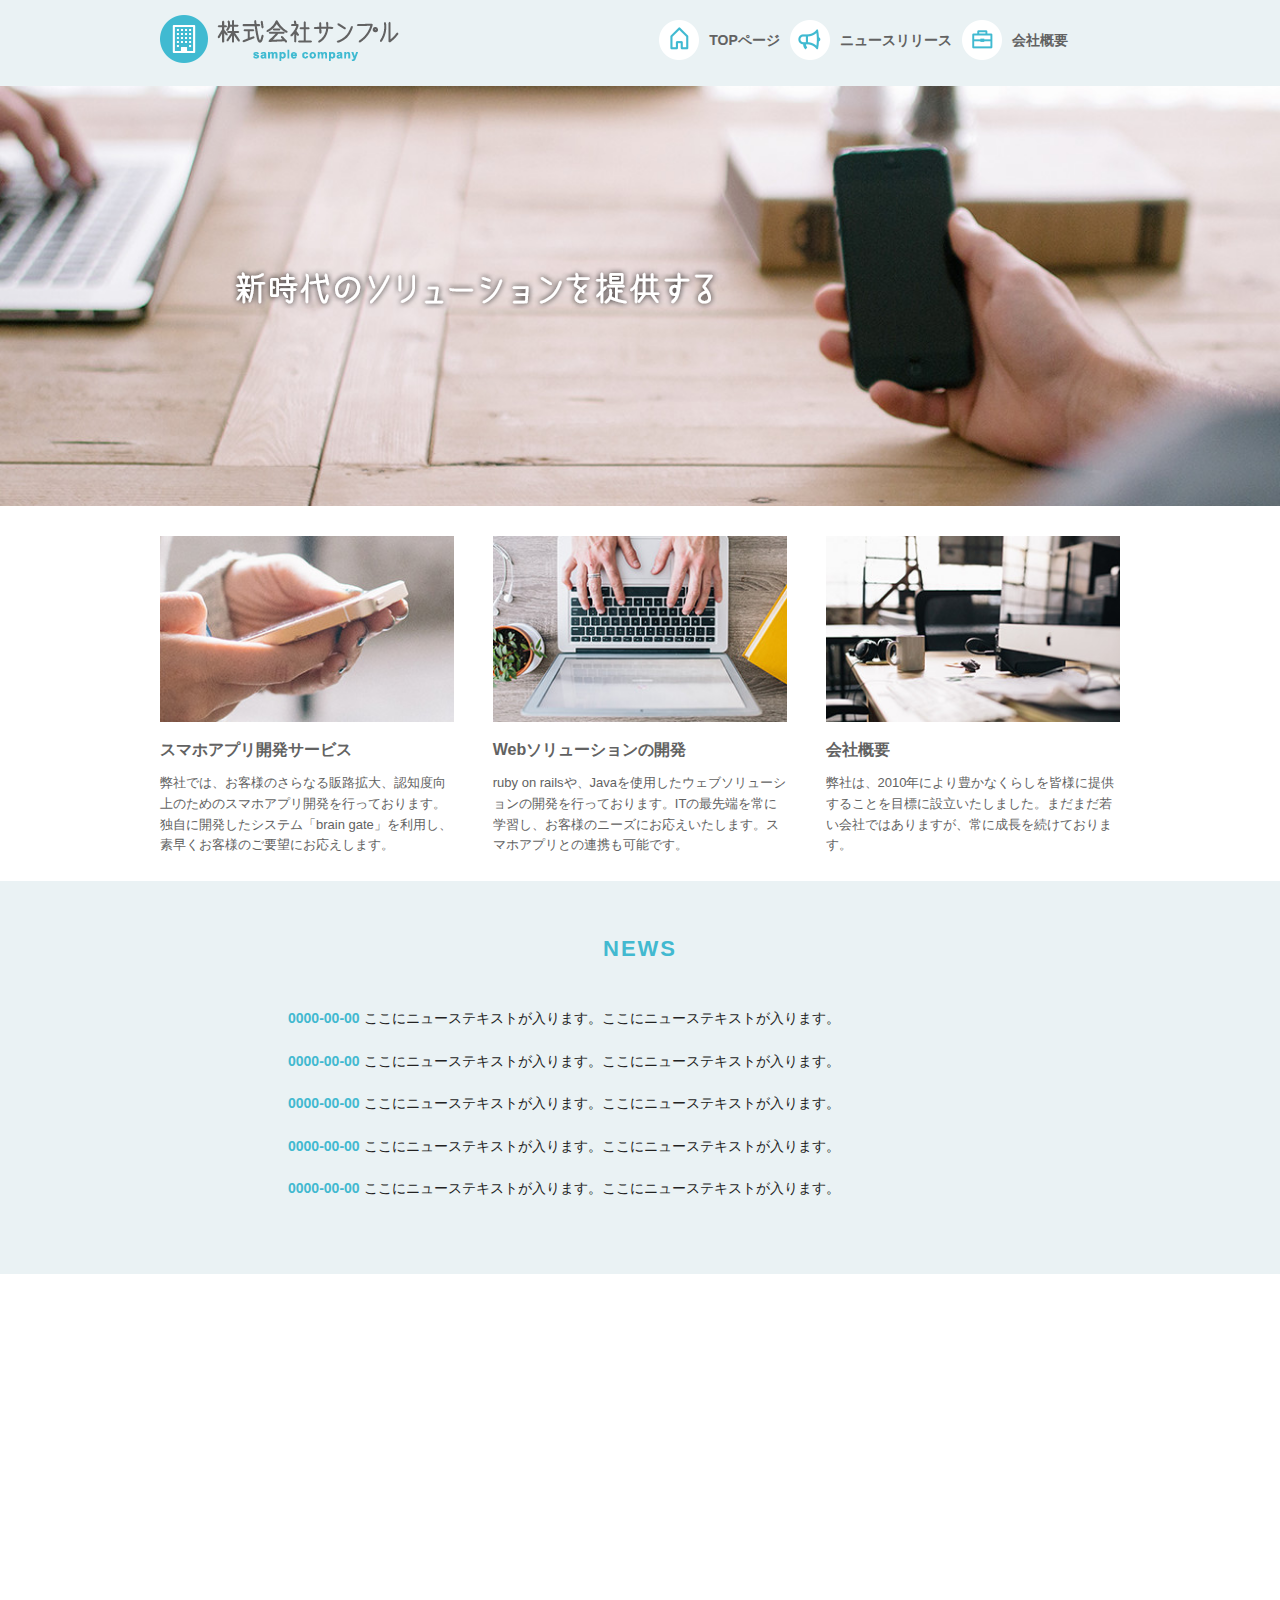
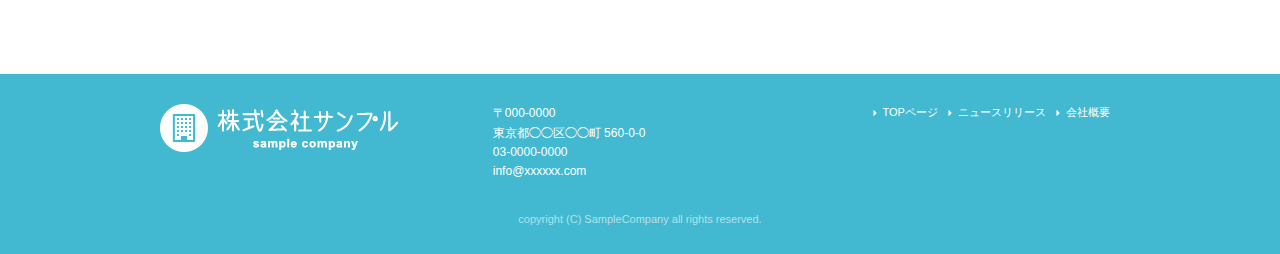
==== commit c8fc594f: "kadai ato2" ====
--- a/index.html
+++ b/index.html
@@ -222,15 +222,6 @@
 
   <!-- Primary Page Layout
   –––––––––––––––––––––––––––––––––––––––––––––––––– -->
-  <div class="container">
-    <div class="row">
-      <div class="one-half column" style="margin-top: 25%">
-        <h4>Basic Page</h4>
-        <p>This index.html page is a placeholder with the CSS, font and favicon. It's just waiting for you to add some content! If you need some help hit up the <a href="http://www.getskeleton.com">Skeleton documentation</a>.</p>
-      </div>
-    </div>
-  </div>
-
 <script type="text/javascript" src="//ajax.googleapis.com/ajax/libs/jquery/1.10.2/jquery.min.js"></script>
 
 <script>
--- a/css/sample.css
+++ b/css/sample.css
@@ -260,7 +260,7 @@
     text-align: center;
     color: white;
     font-size: 32px;
-    font-size: 3.2rem;
+    font-size: 1.6rem;
     font-weight: bold;
     margin: 0;
     letter-spacing: 0.2rem;
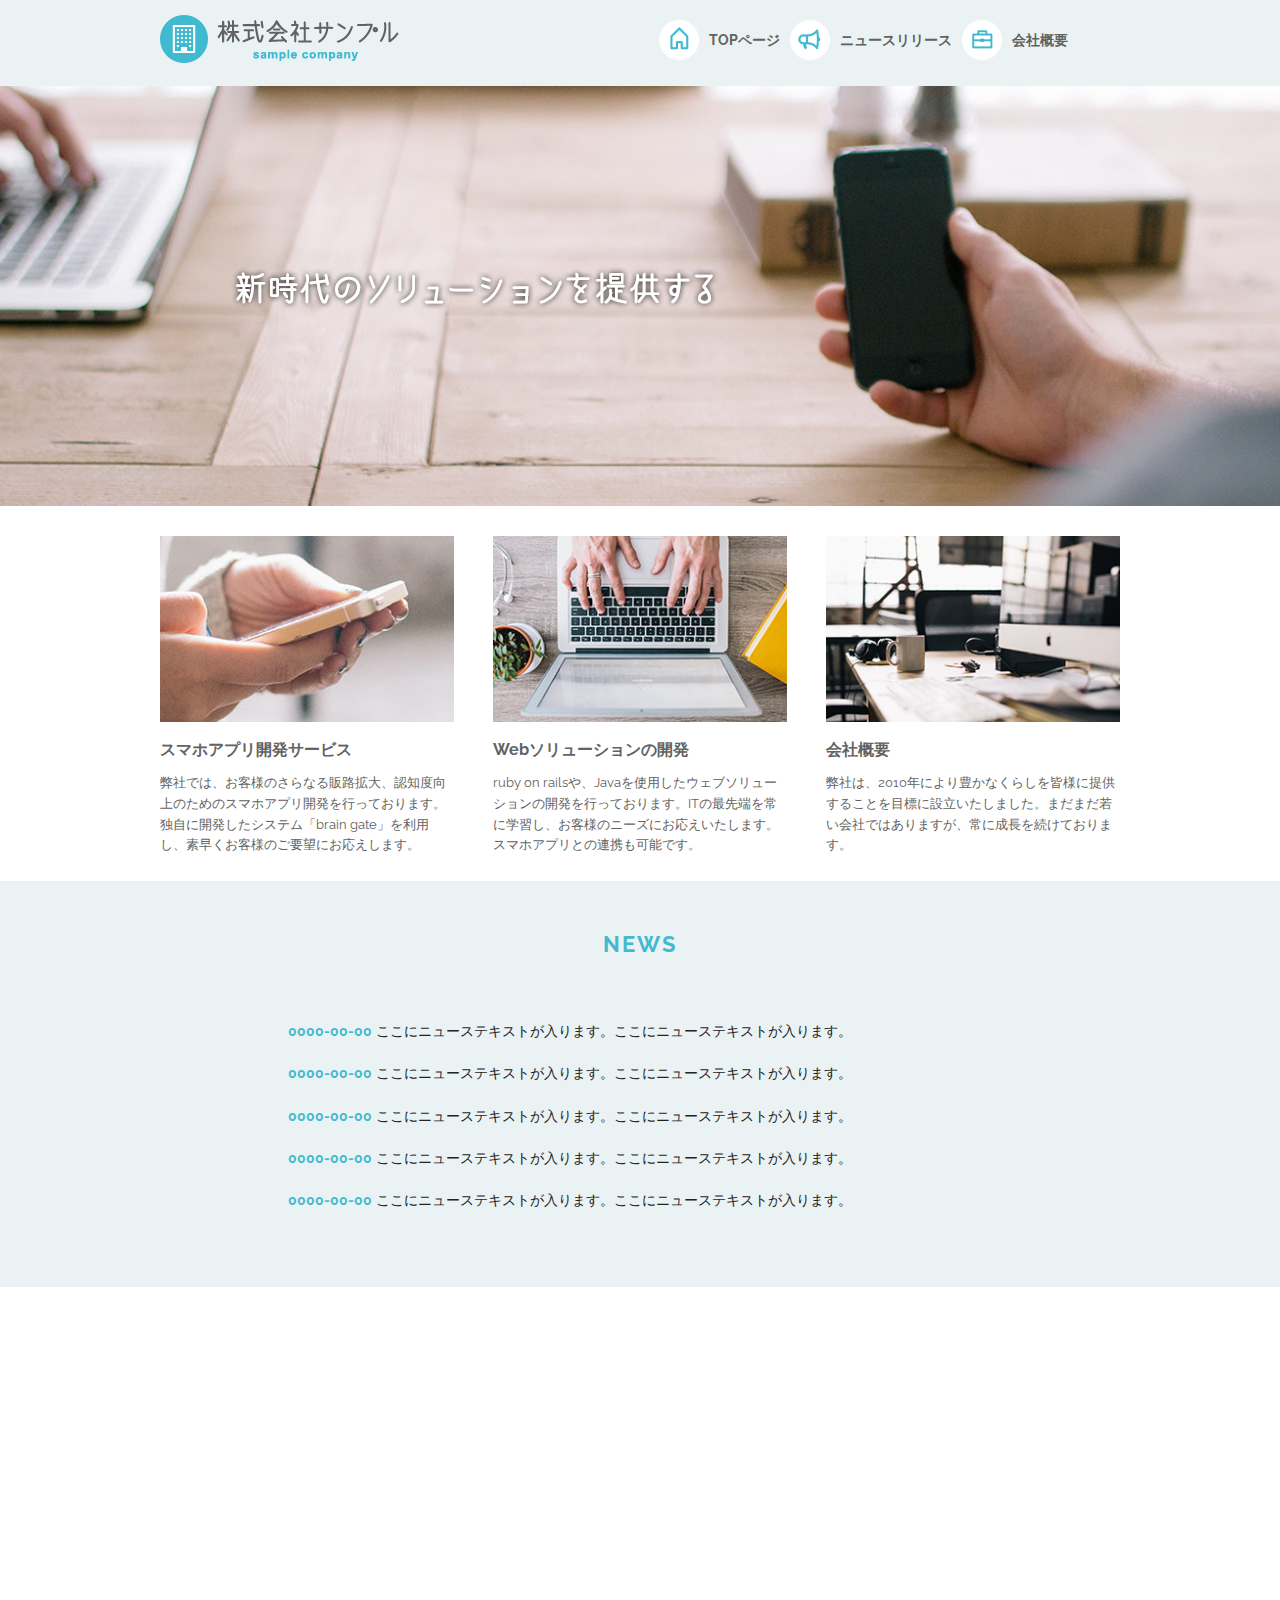
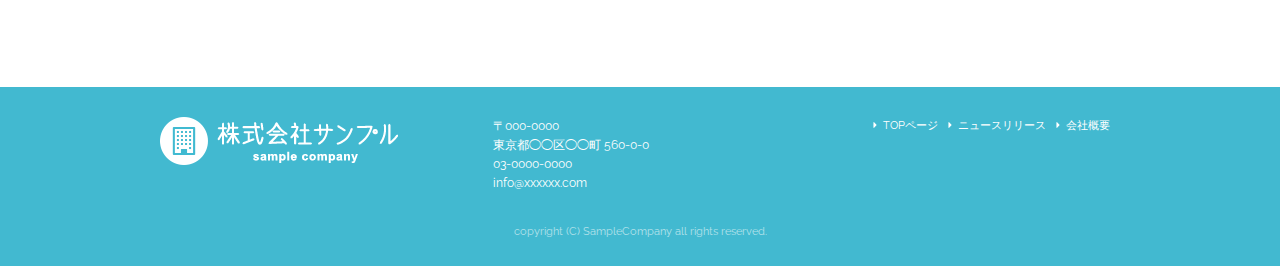
==== commit 867a3746: "kadai ato4" ====
--- a/index.html
+++ b/index.html
@@ -15,6 +15,7 @@
 
   <!-- FONT
   –––––––––––––––––––––––––––––––––––––––––––––––––– -->
+  <link href="//fonts.googleapis.com/css?family=Raleway:400,300,600" rel="stylesheet" type="text/css">
 
   <!-- CSS
   –––––––––––––––––––––––––––––––––––––––––––––––––– -->
@@ -117,7 +118,7 @@
 
       <div class="twelve columns">
 
-        <div class="news_title">NEWS</div>
+        <h2 class="news_title">NEWS</h2>
 
         <ul class="news_lists">
           <li><span>0000-00-00</span> ここにニューステキストが入ります。ここにニューステキストが入ります。</li>
--- a/css/sample.css
+++ b/css/sample.css
@@ -140,17 +140,15 @@
       padding: 0px 10% 50px 10%; } }
   #news_area .news_title {
     text-align: center;
-    font-size: 26px;
     font-size: 2.6rem;
     color: #42b9d0;
     padding: 15px 0 10px 0;
     font-weight: bold;
     letter-spacing: 0.2rem; }
-  #news_area .news_li li {
+  #news_area .news_lists li {
     list-style: none;
-    font-size: 15px;
     font-size: 1.5rem; }
-    #news_area .news_li li span {
+    #news_area .news_lists li span {
       color: #42b9d0;
       font-weight: bold;
       display: block;
@@ -265,6 +263,15 @@
     margin: 0;
     letter-spacing: 0.2rem;
     line-height: 1.25; }
+    @media (min-width: 550px) {
+      #sub_cover h2 {
+        text-align: center;
+        color: white;
+        font-size: 32px;
+        font-size: 3.2rem;
+        font-weight: bold;
+        margin: 0;
+        letter-spacing: 0.2rem; } }
 
 #contents {
   padding-top: 20px; }
@@ -377,4 +384,12 @@
   margin-top: 0;
   display: block; }
 
+li {
+  margin-bottom: 1rem; }
+
+h2 {
+  line-height: 1.25;
+  margin-top: 0;
+  margin-bottom: 2rem; }
+
 /*# sourceMappingURL=sample.css.map */
